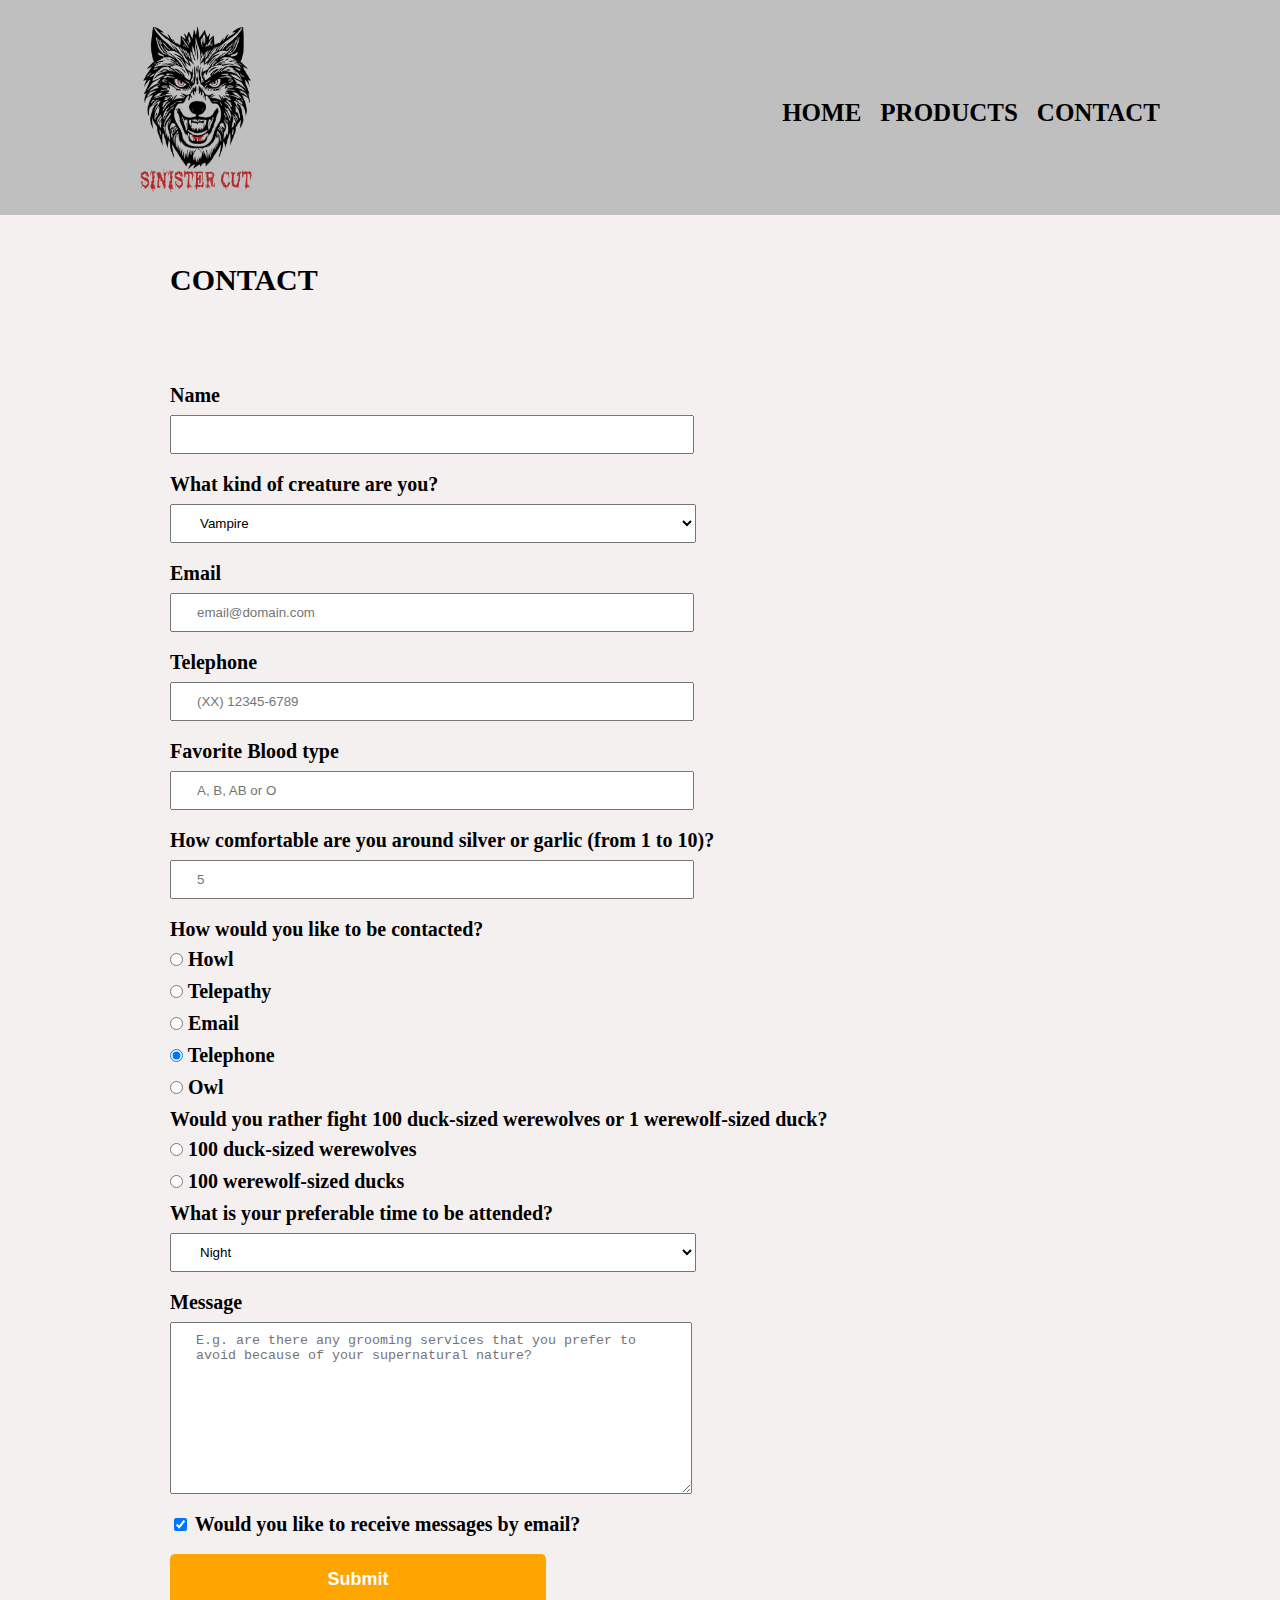
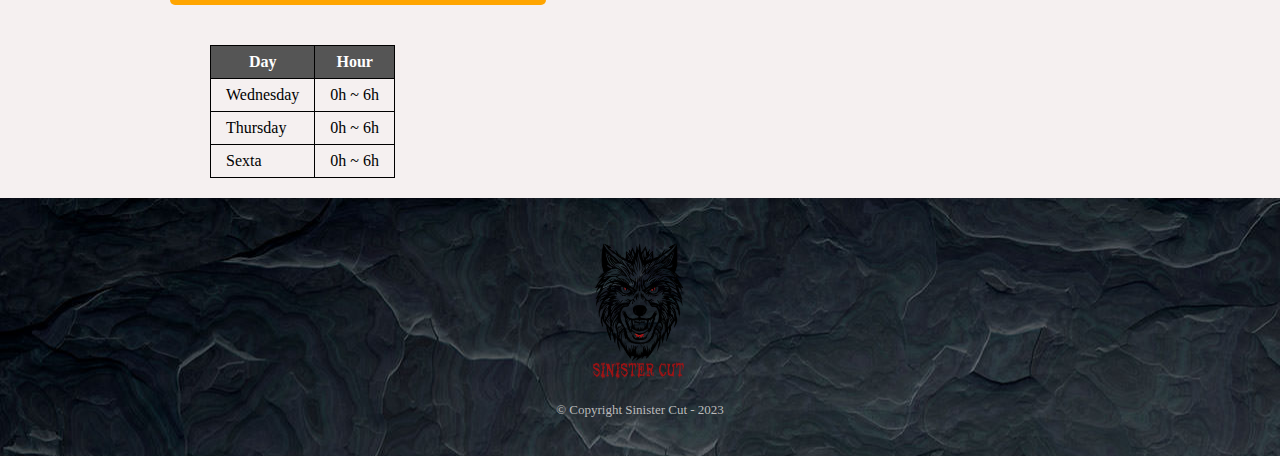
==== contact.html @ 97bdd013 "initial commmit" ====
<!DOCTYPE html>
<html>
    <head>
        <meta charset="UTF-8">
        <title>Contact - Sinister Cut</title>
        <link rel="stylesheet" href="reset.css">
        <link rel="stylesheet" href="style.css">
    </head>
    <body>
        <header>
            <div class="caixa">
                <h1><img src="img/logo.png" width="15%" alt="Sinister Cut Logo"></h1>
                <nav>
                    <ul class="navegacao">
                        <li><a href="index.html">Home</a></li>
                        <li><a href="products.html">Products</a></li>
                        <li><a href="contact.html">Contact</a></li>
                    </ul>
                </nav>
            </div>
        </header>
        <main>
            <p id="contact-information">CONTACT</p>
            <form>
                <label for="name">Name</label>
                <input type="text" id="name" class="input-padrao" required>

                <fieldset>
                    <legend>What kind of creature are you?</legend>
                    <select class="select-padrao">
                        <option>Vampire</option>
                        <option>Werewolf</option>
                        <option>Witch</option>
                        <option>Zombie</option>
                        <option>Other</option>
                    </select>
                </fieldset>

                <label for="email">Email</label>
                <input type="email" id="email" class="input-padrao" required placeholder="email@domain.com">

                <label for="telefone">Telephone</label>
                <input type="tel" id="telefone" class="input-padrao" required placeholder="(XX) 12345-6789">

                <label for="blood-type">Favorite Blood type</label>
                <input type="text" id="blood-type" class="input-padrao" required placeholder="A, B, AB or O">

                <label for="silver-garlic">How comfortable are you around silver or garlic (from 1 to 10)?</label>
                <input type="text" id="silver-garlic" class="input-padrao" required placeholder="5">

                <fieldset>
                    <legend>How would you like to be contacted?</legend>
                    <label for="radio-howl"> <input type="radio" name="contato" class="radio-padrao" value="radio-howl"> Howl</label>
                    <label for="radio-telepathy"> <input type="radio" name="contato" class="radio-padrao" value="radio-telepathy"> Telepathy</label>
                    <label for="radio-email"> <input type="radio" name="contato" class="radio-padrao" value="radio-email"> Email</label>
                    <label for="radio-telefone"> <input type="radio" name="contato" class="radio-padrao" value="radio-telefone" checked> Telephone</label>
                    <label for="radio-owl"> <input type="radio" name="contato" class="radio-padrao" value="radio-whatsapp"> Owl</label>
                </fieldset>

                <fieldset>
                    <legend>Would you rather fight 100 duck-sized werewolves or 1 werewolf-sized duck?</legend>
                    <label for="radio-werewolf"> <input type="radio" name="contato" class="radio-padrao" value="radio-werewolf"> 100 duck-sized werewolves</label>
                    <label for="radio-duck"> <input type="radio" name="contato" class="radio-padrao" value="radio-duck"> 100 werewolf-sized ducks</label>
                </fieldset>

                <fieldset>
                    <legend>What is your preferable time to be attended?</legend>
                    <select class="select-padrao">
                        <option>Night</option>
                        <option>Dawn</option>
                        <option>Early Dawn</option>
                    </select>
                </fieldset>

                <label for="mensagem">Message</label>
                <textarea cols="70" rows="10" id="mensagem" class="input-padrao" placeholder="E.g. are there any grooming services that you prefer to avoid because of your supernatural nature?"></textarea>

                <label class="checkbox"><input type="checkbox" checked> Would you like to receive messages by email?</label>

                <input type="submit" value="Submit" class="enviar">
            </form>

            <table>
                <thead>
                    <tr>
                        <th>Day</th>
                        <th>Hour</th>
                    </tr>
                <thead>
                <tbody>
                    <tr>
                        <td>Wednesday</td>
                        <td>0h ~ 6h</td>
                    </tr>
                    <tr>
                        <td>Thursday</td>
                        <td>0h ~ 6h</td>
                    </tr>
                    <tr>
                        <td>Sexta</td>
                        <td>0h ~ 6h</td>
                    </tr>
                </tbody>
            </table>

        </main>

        <footer>
            <img src="img/logo.png" width="10%" alt="Sinister Cut Logo">
            <p class="copyright">&copy; Copyright Sinister Cut - 2023</p>
        </footer>
    </body>
</html>
---- style.css ----
body {
    background-color: #f5f0f0;
}

header {
    background: #bbbbbbec;
    padding: 20px 0;
}

.caixa {
    position: relative;
    width: 1040px;
    margin: 0 auto;
}

nav {
    position: absolute;
    top: 80px;
    right: 0;
}

nav li {
    display: inline;
    margin: 0 0 0 15px;

}

nav a {
    text-transform: uppercase;
    color: #000000;
    font-weight: bold;
    font-size: 25px;
    font-family: 'Franklin Gothic Medium';
    text-decoration: none;
}

nav a:hover {
    color: #c382c7;
    text-decoration: underline;
}

.produtos {
    width: 1040px;
    margin: 0 auto;
    padding: 50px 0;
}

.produtos li {
    display: inline-block;
    text-align: center;
    width: 30%;
    vertical-align: top;
    margin: 0 1.5%;
    padding: 30px 20px;
    box-sizing: border-box;
    border: 2px solid #000000;
    border-radius: 20px;
}

.produtos li:hover {
    border-color: #c382c7;
    font-size: 40px;
}

.produtos li:active {
    border-color: green;
}

.produtos li:hover h2 {
    font-size: 34px;
}

.produtos h2 {
    font-size: 30px;
    font-weight: bold;
    font-family: 'Franklin Gothic Medium';
}

.produto-preco {
    font-size: 30px;
    font-weight: bold;
    margin-top: 10px;
}

.produto-descricao {
    font-size: 18px;
    padding: 20px 0px;
}

footer {
    text-align: center;
    background: url("img/bg.jpg");
    padding: 40px 0;
}

.copyright {
    color: #BBBBBB;
    font-size: 13px;
    margin-top: 20px;
}

main {
    width: 940px;
    margin: 0 auto;
}

form {
    margin: 40px 0;
}

form label, form legend {
    display: block;
    font-size: 20px;
    margin: 0 0 10px;
    font-weight: bold;
}

.input-padrao {
    display: block;
    margin: 0 0 20px;
    padding: 10px 25px;
    width: 50%;
}

.checkbox {
    margin: 20px 0;
}

.enviar {
    width: 40%;
    padding: 15px 0;
    background: orange;
    color: white;
    font-weight: bold;
    font-size: 18px;
    border: none;
    border-radius: 5px;
    transition: 1s all;
    cursor:pointer;
}

.enviar:hover {
    background: darkorange;
    transform: scale(1.2);
}

table {
    margin: 20px 40px;
}

thead {
    background: #555555;
    color: white;
    font-weight: bold;
}

th, td {
    border: 1px solid #000000;
    padding: 8px 15px;
}

/* css da página inicial */
.banner {
    width: 30%;
}

.titulo-principal {
    text-align: center;
    font-weight: bold;
    font-size: 2em;
    margin: 0 0 1em;
}

.principal {
    margin: 1em;
}

.principal strong {
    font-weight: bold;
}

.principal em {
    font-style: italic;
}

.imagembeneficios {
    width: 50%;
}

#contact-information {
    font-weight: bold;
    font-size: 30px;
    padding: 50px 0;
}

.select-padrao {
    display: block;
    margin: 0 0 20px;
    padding: 10px 25px;
    width: 56%;
    cursor:pointer;
}

.radio-padrao {
    margin: 0 0 5px;
    padding: 10px 25px;
    cursor:pointer;
}
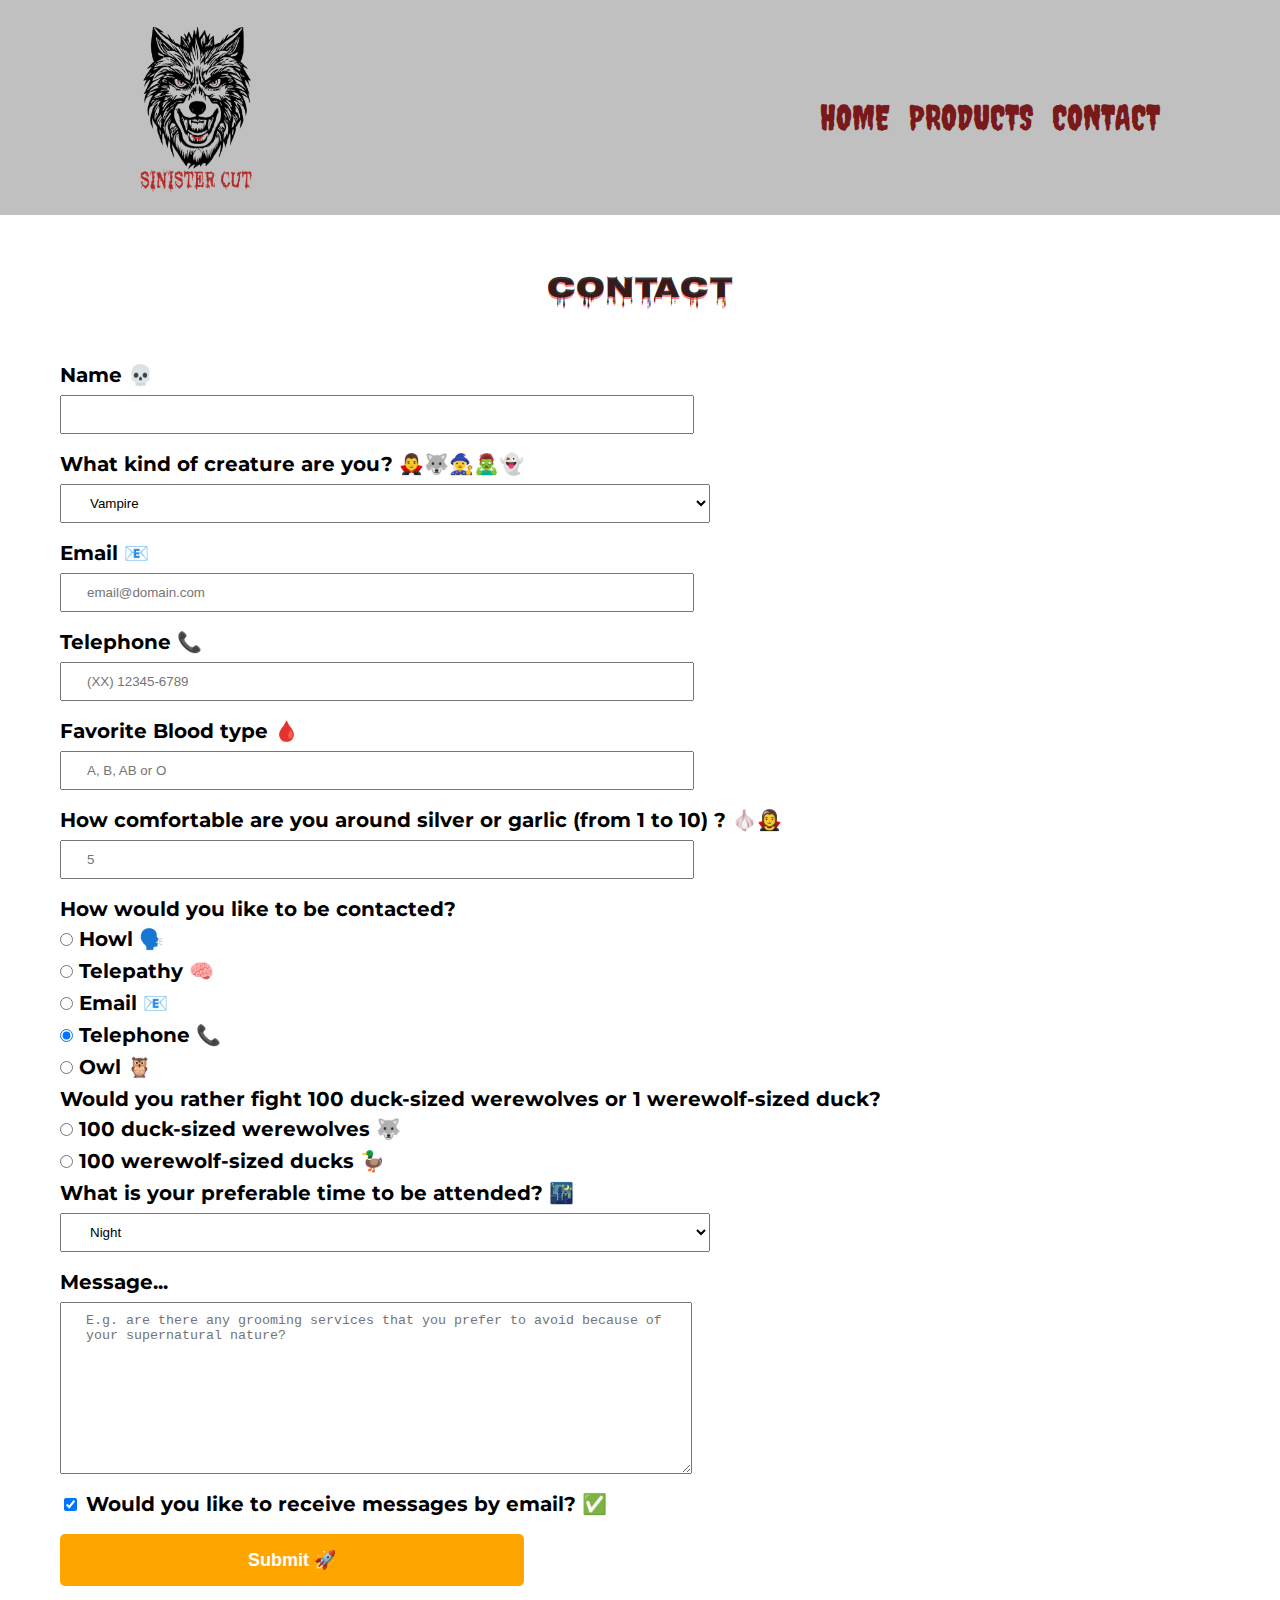
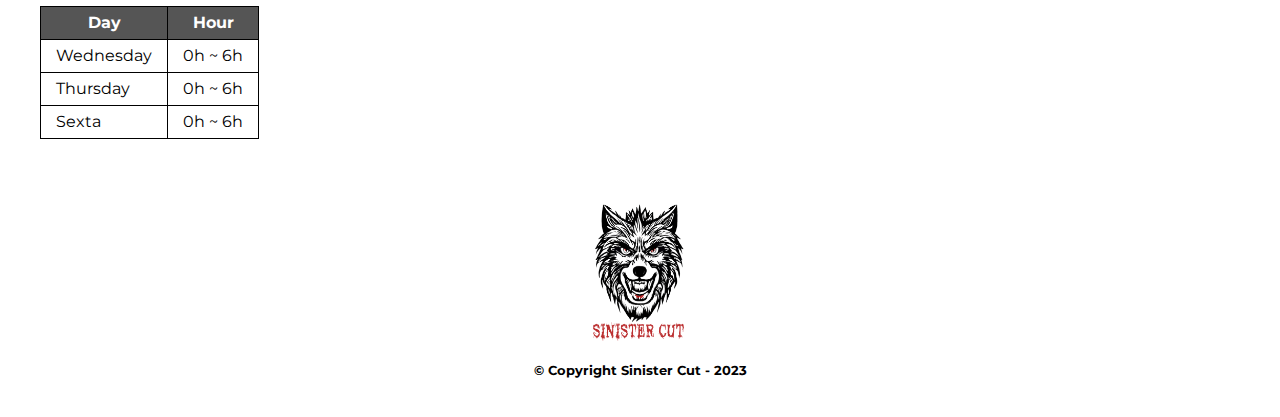
==== commit 9cca7ab5: "html pages" ====
--- a/contact.html
+++ b/contact.html
@@ -5,6 +5,9 @@
         <title>Contact - Sinister Cut</title>
         <link rel="stylesheet" href="reset.css">
         <link rel="stylesheet" href="style.css">
+        <link rel="preconnect" href="https://fonts.googleapis.com">
+        <link rel="preconnect" href="https://fonts.gstatic.com" crossorigin>
+        <link href="https://fonts.googleapis.com/css2?family=Montserrat&family=Nosifer&family=Creepster&display=swap" rel="stylesheet">
     </head>
     <body>
         <header>
@@ -20,13 +23,13 @@
             </div>
         </header>
         <main>
-            <p id="contact-information">CONTACT</p>
+            <p class="subtitle">CONTACT</p>
             <form>
-                <label for="name">Name</label>
+                <label for="name">Name 💀</label>
                 <input type="text" id="name" class="input-padrao" required>
 
                 <fieldset>
-                    <legend>What kind of creature are you?</legend>
+                    <legend>What kind of creature are you? 🧛‍♂️🐺🧙‍♀️🧟‍♂️👻 </legend>
                     <select class="select-padrao">
                         <option>Vampire</option>
                         <option>Werewolf</option>
@@ -36,35 +39,35 @@
                     </select>
                 </fieldset>
 
-                <label for="email">Email</label>
+                <label for="email">Email 📧</label>
                 <input type="email" id="email" class="input-padrao" required placeholder="email@domain.com">
 
-                <label for="telefone">Telephone</label>
+                <label for="telefone">Telephone 📞</label>
                 <input type="tel" id="telefone" class="input-padrao" required placeholder="(XX) 12345-6789">
 
-                <label for="blood-type">Favorite Blood type</label>
+                <label for="blood-type">Favorite Blood type 🩸</label>
                 <input type="text" id="blood-type" class="input-padrao" required placeholder="A, B, AB or O">
 
-                <label for="silver-garlic">How comfortable are you around silver or garlic (from 1 to 10)?</label>
+                <label for="silver-garlic">How comfortable are you around silver or garlic (from 1 to 10) ? 🧄🧛‍♀️</label>
                 <input type="text" id="silver-garlic" class="input-padrao" required placeholder="5">
 
                 <fieldset>
-                    <legend>How would you like to be contacted?</legend>
-                    <label for="radio-howl"> <input type="radio" name="contato" class="radio-padrao" value="radio-howl"> Howl</label>
-                    <label for="radio-telepathy"> <input type="radio" name="contato" class="radio-padrao" value="radio-telepathy"> Telepathy</label>
-                    <label for="radio-email"> <input type="radio" name="contato" class="radio-padrao" value="radio-email"> Email</label>
-                    <label for="radio-telefone"> <input type="radio" name="contato" class="radio-padrao" value="radio-telefone" checked> Telephone</label>
-                    <label for="radio-owl"> <input type="radio" name="contato" class="radio-padrao" value="radio-whatsapp"> Owl</label>
+                    <legend>How would you like to be contacted? </legend>
+                    <label for="radio-howl"> <input type="radio" name="contato" class="radio-padrao" value="radio-howl"> Howl 🗣️</label>
+                    <label for="radio-telepathy"> <input type="radio" name="contato" class="radio-padrao" value="radio-telepathy"> Telepathy 🧠</label>
+                    <label for="radio-email"> <input type="radio" name="contato" class="radio-padrao" value="radio-email"> Email 📧</label>
+                    <label for="radio-telefone"> <input type="radio" name="contato" class="radio-padrao" value="radio-telefone" checked> Telephone 📞</label>
+                    <label for="radio-owl"> <input type="radio" name="contato" class="radio-padrao" value="radio-whatsapp"> Owl 🦉</label>
                 </fieldset>
 
                 <fieldset>
-                    <legend>Would you rather fight 100 duck-sized werewolves or 1 werewolf-sized duck?</legend>
-                    <label for="radio-werewolf"> <input type="radio" name="contato" class="radio-padrao" value="radio-werewolf"> 100 duck-sized werewolves</label>
-                    <label for="radio-duck"> <input type="radio" name="contato" class="radio-padrao" value="radio-duck"> 100 werewolf-sized ducks</label>
+                    <legend>Would you rather fight 100 duck-sized werewolves or 1 werewolf-sized duck? </legend>
+                    <label for="radio-werewolf"> <input type="radio" name="contato" class="radio-padrao" value="radio-werewolf"> 100 duck-sized werewolves 🐺</label>
+                    <label for="radio-duck"> <input type="radio" name="contato" class="radio-padrao" value="radio-duck"> 100 werewolf-sized ducks 🦆</label>
                 </fieldset>
 
                 <fieldset>
-                    <legend>What is your preferable time to be attended?</legend>
+                    <legend>What is your preferable time to be attended? 🌃</legend>
                     <select class="select-padrao">
                         <option>Night</option>
                         <option>Dawn</option>
@@ -72,12 +75,12 @@
                     </select>
                 </fieldset>
 
-                <label for="mensagem">Message</label>
+                <label for="mensagem">Message...</label>
                 <textarea cols="70" rows="10" id="mensagem" class="input-padrao" placeholder="E.g. are there any grooming services that you prefer to avoid because of your supernatural nature?"></textarea>
 
-                <label class="checkbox"><input type="checkbox" checked> Would you like to receive messages by email?</label>
+                <label class="checkbox"><input type="checkbox" checked> Would you like to receive messages by email? ✅</label>
 
-                <input type="submit" value="Submit" class="enviar">
+                <input type="submit" value="Submit 🚀" class="enviar">
             </form>
 
             <table>
--- a/style.css
+++ b/style.css
@@ -1,11 +1,13 @@
 body {
-    background-color: #f5f0f0;
+    font-family: 'Montserrat', sans-serif !important;
 }
 
 header {
     background: #bbbbbbec;
     padding: 20px 0;
 }
+
+/* Top Navigation */
 
 .caixa {
     position: relative;
@@ -27,22 +29,26 @@
 
 nav a {
     text-transform: uppercase;
+    color: #791919;
+    font-size: 35px;
+    font-family: 'Creepster', sans-serif;
+    text-decoration: none;
+}
+
+nav a:hover {
     color: #000000;
-    font-weight: bold;
-    font-size: 25px;
-    font-family: 'Franklin Gothic Medium';
-    text-decoration: none;
-}
-
-nav a:hover {
-    color: #c382c7;
     text-decoration: underline;
 }
+
+/* Products */
 
 .produtos {
     width: 1040px;
     margin: 0 auto;
-    padding: 50px 0;
+}
+
+.produto-imagem {
+    width: 100%;
 }
 
 .produtos li {
@@ -50,36 +56,38 @@
     text-align: center;
     width: 30%;
     vertical-align: top;
-    margin: 0 1.5%;
+    margin: 20px 1.5%;
     padding: 30px 20px;
     box-sizing: border-box;
-    border: 2px solid #000000;
+    border: 3px solid #000000;
     border-radius: 20px;
 }
 
 .produtos li:hover {
-    border-color: #c382c7;
-    font-size: 40px;
-}
-
-.produtos li:active {
-    border-color: green;
-}
-
-.produtos li:hover h2 {
-    font-size: 34px;
+    border-color: #791919;
+    cursor: pointer;
+    color: #791919;
+    opacity: 90%;
 }
 
 .produtos h2 {
     font-size: 30px;
     font-weight: bold;
-    font-family: 'Franklin Gothic Medium';
+    margin: 10px 0;
 }
 
 .produto-preco {
     font-size: 30px;
     font-weight: bold;
     margin-top: 10px;
+}
+
+.produto-preco:before {
+    content: "☠ "
+}
+
+.produto-preco:after {
+    content: "  ☠"
 }
 
 .produto-descricao {
@@ -89,26 +97,26 @@
 
 footer {
     text-align: center;
-    background: url("img/bg.jpg");
+    background-image: url("img/footer.png");
+    background-size: 100%;
     padding: 40px 0;
 }
 
 .copyright {
-    color: #BBBBBB;
+    color: #000000;
+    font-weight: bold;
     font-size: 13px;
     margin-top: 20px;
 }
 
-main {
-    width: 940px;
-    margin: 0 auto;
-}
+/* Contact */
 
 form {
-    margin: 40px 0;
-}
-
-form label, form legend {
+    margin: 0px 60px;
+}
+
+form label,
+form legend {
     display: block;
     font-size: 20px;
     margin: 0 0 10px;
@@ -136,7 +144,7 @@
     border: none;
     border-radius: 5px;
     transition: 1s all;
-    cursor:pointer;
+    cursor: pointer;
 }
 
 .enviar:hover {
@@ -144,6 +152,8 @@
     transform: scale(1.2);
 }
 
+/* Table */
+
 table {
     margin: 20px 40px;
 }
@@ -154,25 +164,37 @@
     font-weight: bold;
 }
 
-th, td {
+th,
+td {
     border: 1px solid #000000;
     padding: 8px 15px;
 }
 
 /* css da página inicial */
 .banner {
-    width: 30%;
+    width: 100%;
+    opacity: 100%;
 }
 
 .titulo-principal {
     text-align: center;
-    font-weight: bold;
     font-size: 2em;
     margin: 0 0 1em;
+    clear: left;
+    font-family: 'Nosifer', cursive;
+    color: rgba(0, 0, 0, 0.8);
+    text-shadow: 0 2px #ff000086;
 }
 
 .principal {
-    margin: 1em;
+    padding: 3em 0;
+    background-color: #FEFEFE;
+    width: 940px;
+    margin: 0 auto;
+}
+
+.principal p {
+    margin: 0 0 1em;
 }
 
 .principal strong {
@@ -183,14 +205,54 @@
     font-style: italic;
 }
 
-.imagembeneficios {
+.beneficios {
+    padding: 3em 0;
+    background: #888888;
+    box-shadow: inset 0 0 30px #FF0000;
+}
+
+.conteudo-beneficios {
+    width: 1040px;
+    margin: 0 auto;
+}
+
+.lista-beneficios {
     width: 50%;
-}
-
-#contact-information {
-    font-weight: bold;
+    font-size: 1.5em;
+    display: inline-block;
+    padding: 50px 0;
+    vertical-align: top;
+}
+
+.imagem-beneficios {
+    width: 50%;
+    opacity: 1;
+    transition: 400ms;
+    box-shadow: 10px 10px 30px 15px #000000, -10px -10px 30px 15px #c382c7;
+    margin: 2em 0;
+}
+
+.imagem-beneficios:hover {
+    opacity: 0.3;
+}
+
+.itens {
+    line-height: 3.5;
+}
+
+.itens:first-child {
+    font-weight: bold;
+}
+
+.subtitle {
+    text-align: center;
     font-size: 30px;
-    padding: 50px 0;
+    padding: 2em 0;
+    margin: 0 0 0em;
+    clear: left;
+    font-family: 'Nosifer', cursive;
+    color: rgba(0, 0, 0, 0.8);
+    text-shadow: 0 2px #ff000086;
 }
 
 .select-padrao {
@@ -198,11 +260,68 @@
     margin: 0 0 20px;
     padding: 10px 25px;
     width: 56%;
-    cursor:pointer;
+    cursor: pointer;
 }
 
 .radio-padrao {
     margin: 0 0 5px;
     padding: 10px 25px;
-    cursor:pointer;
-}
+    cursor: pointer;
+}
+
+.utensilios {
+    width: 260px;
+    float: left;
+    margin: 0 20px 20px 0;
+    opacity: 0.8;
+    transition: 400ms;
+}
+
+.utensilios:hover {
+    opacity: 0.5;
+}
+
+.mapa {
+    padding: 3em 0;
+    background: linear-gradient(#FEFEFE, #888888);
+}
+
+.mapa p {
+    margin: 0 0 2em;
+    text-align: center;
+}
+
+.mapa-conteudo {
+    width: 940px;
+    margin: 0 auto;
+}
+
+.video {
+    margin: 4em auto;
+    text-align: center
+}
+
+@media screen and (max-width: 480px) {
+
+    .caixa,
+    .principal,
+    .conteudo-beneficios,
+    .mapa-conteudo,
+    .video {
+        width: auto;
+    }
+
+    h1 {
+        text-align: center;
+    }
+
+    nav {
+        position: static;
+    }
+
+    .lista-beneficios,
+    .imagem-beneficios {
+        width: 100%;
+    }
+
+}
